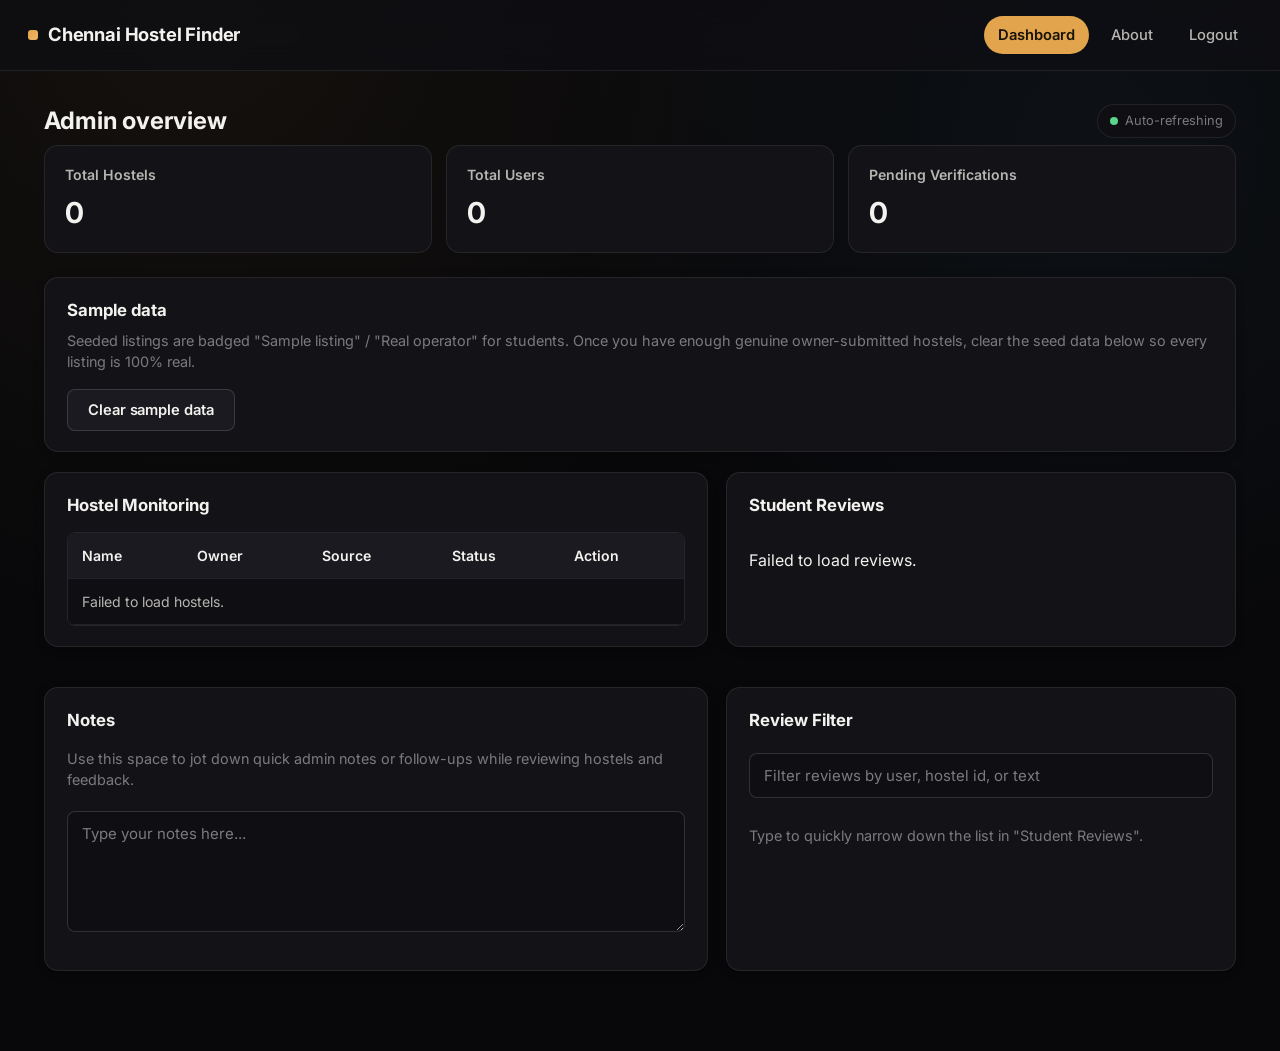
==== frontend/admin_home.html @ 79ddc71e "Push updated hostel-finder: redesigned UI, payments, real-time updates" ====
<!DOCTYPE html>
<html lang="en">
<head>
  <meta charset="UTF-8">
  <meta name="viewport" content="width=device-width, initial-scale=1.0">
  <title>Admin Dashboard | Chennai Hostel Finder</title>
  <link rel="preconnect" href="https://fonts.googleapis.com">
  <link href="https://fonts.googleapis.com/css2?family=Inter:wght@400;500;600;700;800&display=swap" rel="stylesheet">
  <link rel="stylesheet" href="style.css">
</head>
<body>
  <header>
    <h1>Chennai Hostel Finder</h1>
    <nav>
      <a href="admin_home.html" class="active">Dashboard</a>
      <a href="about.html">About</a>
      <a href="login.html" onclick="logout()">Logout</a>
    </nav>
  </header>

  <main class="dashboard">
    <div class="results-bar" style="margin-bottom:6px;">
      <h2 style="color:var(--text); font-weight:700; margin:0;">Admin overview</h2>
      <span class="live-badge" id="liveBadge"><span class="live-dot"></span> Auto-refreshing</span>
    </div>
    <section class="stats">
      <div class="small-card">Total Hostels<span id="totalHostels">0</span></div>
      <div class="small-card">Total Users<span id="totalStudents">0</span></div>
      <div class="small-card">Pending Verifications<span id="pendingHostels">0</span></div>
    </section>

    <section class="admin-panel" style="display:flex; align-items:center; justify-content:space-between; gap:16px; flex-wrap:wrap;">
      <div>
        <h2 style="margin-bottom:6px;">Sample data</h2>
        <p class="muted" style="margin:0;">Seeded listings are badged "Sample listing" / "Real operator" for students. Once you have enough genuine owner-submitted hostels, clear the seed data below so every listing is 100% real.</p>
      </div>
      <button type="button" class="btn-secondary" id="clearSampleBtn">Clear sample data</button>
    </section>

    <div class="admin-layout">
      <section class="admin-panel">
        <h2>Hostel Monitoring</h2>
        <div class="hostel-table-wrapper">
          <table class="hostel-table">
            <thead>
              <tr>
                <th>Name</th>
                <th>Owner</th>
                <th>Source</th>
                <th>Status</th>
                <th>Action</th>
              </tr>
            </thead>
            <tbody id="adminHostelTable"></tbody>
          </table>
        </div>
      </section>

      <section class="admin-panel">
        <h2>Student Reviews</h2>
        <div id="adminReviewList" class="review-container">
          <p>Loading reviews...</p>
        </div>
      </section>
    </div>

    <div class="admin-layout" style="margin-top: 20px;">
      <section class="admin-panel">
        <h2>Notes</h2>
        <p class="muted">Use this space to jot down quick admin notes or follow-ups while reviewing hostels and feedback.</p>
        <textarea id="adminNotes" rows="5" placeholder="Type your notes here..."></textarea>
      </section>

      <section class="admin-panel">
        <h2>Review Filter</h2>
        <input type="text" id="adminReviewFilter" placeholder="Filter reviews by user, hostel id, or text" />
        <p class="muted">Type to quickly narrow down the list in "Student Reviews".</p>
      </section>
    </div>
  </main>

  <script src="toast.js"></script>
  <script>
    const API_BASE = "http://127.0.0.1:5000";

    function getLoggedUser(){
      const u = localStorage.getItem("user");
      return u ? JSON.parse(u) : null;
    }

    // ----------------- FETCH REVIEWS -----------------
    async function fetchAdminReviews() {
      const adminReviewList = document.getElementById("adminReviewList");
      if (!adminReviewList) return;

      try {
        const res = await fetch(`${API_BASE}/get_all_reviews`);
        const reviews = await res.json();

        adminReviewList.innerHTML = "";

        if (!reviews.length) {
          adminReviewList.innerHTML = "<p>No reviews submitted yet.</p>";
          return;
        }

        const filterInput = document.getElementById("adminReviewFilter");
        const filterText = (filterInput?.value || "").toLowerCase();

        reviews.forEach(r => {
          if (filterText) {
            const haystack = `${r.user || ''} ${r.text || ''} ${r.hostel_id || ''}`.toLowerCase();
            if (!haystack.includes(filterText)) {
              return;
            }
          }
          const statusLabel = r.status === "pending" ? "Pending" : (r.status === "approved" ? "Approved" : "Approved");
          const div = document.createElement("div");
          div.className = "review-card";
          div.innerHTML = `
            <p><strong>${r.user}</strong> rated <strong>${r.rating}</strong></p>
            <p>${r.text}</p>
            <p><em>Hostel ID: ${r.hostel_id}</em></p>
            <p>Status: ${statusLabel}</p>
            <div class="btn-group">
              ${r.status === "pending" ? `<button type="button" onclick="approveReview('${r._id}')">Approve</button>` : `<button type="button" disabled>Approved</button>`}
              <button type="button" class="btn-secondary" onclick="deleteReview('${r._id}')">Delete</button>
            </div>
          `;
          adminReviewList.appendChild(div);
        });


      } catch (err) {
        console.error("Error fetching admin reviews:", err);
        adminReviewList.innerHTML = "<p>Failed to load reviews.</p>";
      }
    }

    // ----------------- AUTO REFRESH -----------------
    fetchAdminReviews();
    setInterval(fetchAdminReviews, 5000);

    // Keep review filter live
    const reviewFilterInput = document.getElementById("adminReviewFilter");
    reviewFilterInput?.addEventListener("input", () => {
      fetchAdminReviews();
    });

    // ----------------- FETCH HOSTELS -----------------
    async function fetchAdminHostels() {
      const table = document.getElementById("adminHostelTable");
      if (!table) return;

      try {
        const res = await fetch(`${API_BASE}/get_all_hostels`);
        const hostels = await res.json();

        table.innerHTML = "";

        if (!hostels.length) {
          table.innerHTML = "<tr><td colspan='5'>No hostels found.</td></tr>";
          return;
        }

        const sourceLabel = (src) => {
          if (src === "generated_sample") return "Sample";
          if (src === "real_operator") return "Real operator";
          if (src === "owner_submitted") return "Owner submitted";
          return "Legacy";
        };

        hostels.forEach(h => {
          const tr = document.createElement("tr");
          tr.innerHTML = `
            <td>${h.name}</td>
            <td>${h.owner_name || h.owner_email || h.ownerId || '-'}</td>
            <td>${sourceLabel(h.data_source)}</td>
            <td>${h.verified ? "Verified" : "Pending"}</td>
            <td>
              <button onclick="verifyHostel('${h._id}')">Verify</button>
              <button onclick="deleteHostel('${h._id}')">Delete</button>
            </td>
          `;
          table.appendChild(tr);
        });

      } catch (err) {
        console.error("Error fetching hostels:", err);
        table.innerHTML = "<tr><td colspan='5'>Failed to load hostels.</td></tr>";
      }
    }

    // ----------------- ADMIN STATS -----------------
    async function fetchAdminStats() {
      const totalHostelsEl = document.getElementById("totalHostels");
      const totalStudentsEl = document.getElementById("totalStudents");
      const pendingHostelsEl = document.getElementById("pendingHostels");
      if (!totalHostelsEl || !totalStudentsEl || !pendingHostelsEl) return;

      try {
        const res = await fetch(`${API_BASE}/admin_stats`);
        const stats = await res.json();

        if (stats && !stats.error) {
          totalHostelsEl.textContent = stats.total_hostels ?? 0;
          totalStudentsEl.textContent = stats.total_users ?? 0;
          pendingHostelsEl.textContent = stats.pending_hostels ?? 0;
        }
      } catch (err) {
        console.error("Error fetching admin stats:", err);
      }
    }

    // ----------------- HOSTEL ACTIONS -----------------
    async function verifyHostel(hostelId) {
      try {
        const res = await fetch(`${API_BASE}/verify_hostel/${hostelId}`, { method: "POST" });
        const result = await res.json();
        if (result.success) {
          toastSuccess("Hostel verified!");
          fetchAdminHostels();
        } else {
          toastError("Failed to verify hostel.");
        }
      } catch (err) {
        console.error(err);
        toastError("Server error verifying hostel.");
      }
    }

    async function deleteHostel(hostelId) {
      try {
        const res = await fetch(`${API_BASE}/delete_hostel/${hostelId}`, { method: "DELETE" });
        const result = await res.json();
        if (result.success) {
          toastSuccess("Hostel deleted!");
          fetchAdminHostels();
        } else {
          toastError("Failed to delete hostel.");
        }
      } catch (err) {
        console.error(err);
        toastError("Server error deleting hostel.");
      }
    }

    // ----------------- REVIEW ACTIONS -----------------
    async function approveReview(reviewId) {
      try {
        const res = await fetch(`${API_BASE}/approve_review/${reviewId}`, { method: "POST" });
        const result = await res.json();
        if (result.success) {
          fetchAdminReviews();
          fetchAdminStats();
        } else {
          toastError("Failed to approve review.");
        }
      } catch (err) {
        console.error(err);
        toastError("Server error approving review.");
      }
    }

    async function deleteReview(reviewId) {
      try {
        const res = await fetch(`${API_BASE}/delete_review/${reviewId}`, { method: "DELETE" });
        const result = await res.json();
        if (result.success) {
          fetchAdminReviews();
          fetchAdminStats();
        } else {
          toastError("Failed to delete review.");
        }
      } catch (err) {
        console.error(err);
        toastError("Server error deleting review.");
      }
    }

    // ----------------- CLEAR SAMPLE DATA -----------------
    document.getElementById("clearSampleBtn")?.addEventListener("click", async () => {
      if (!confirm("Delete every sample/seed listing (not owner-submitted ones)? This can't be undone.")) return;
      try {
        const res = await fetch(`${API_BASE}/clear_sample_data`, { method: "POST" });
        const result = await res.json();
        if (result.success) {
          toastSuccess(`Cleared ${result.deleted} sample listing${result.deleted === 1 ? "" : "s"}.`);
          fetchAdminHostels();
          fetchAdminStats();
        } else {
          toastError("Failed to clear sample data.");
        }
      } catch (err) {
        console.error(err);
        toastError("Server error clearing sample data.");
      }
    });

    // ----------------- INITIAL LOAD -----------------
    fetchAdminHostels();
    fetchAdminReviews();
    fetchAdminStats();

    setInterval(fetchAdminHostels, 5000);
    setInterval(fetchAdminReviews, 5000);
    setInterval(fetchAdminStats, 10000);
  </script>
  <script src="script.js"></script>
</body>
</html>
---- frontend/style.css ----
/* ===========================================================
   Chennai Hostel Finder — Design System
   Sleek dark UI, warm accent, humanized micro-interactions
=========================================================== */

:root {
  --bg: #08080a;
  --bg-soft: #0f0f13;
  --surface: #131317;
  --surface-2: #1a1a20;
  --surface-hover: #202028;
  --border: rgba(255, 255, 255, 0.08);
  --border-strong: rgba(255, 255, 255, 0.14);

  --text: #f3f2ee;
  --text-dim: #b7b5b0;
  --text-faint: #7a7a7f;

  --accent: #e2a54d;
  --accent-hover: #f0b665;
  --accent-dim: rgba(226, 165, 77, 0.14);
  --accent-text: #191207;

  --success: #59d68b;
  --success-dim: rgba(89, 214, 139, 0.14);
  --danger: #ec6f6f;
  --danger-dim: rgba(236, 111, 111, 0.14);
  --info: #6fb8ec;

  --radius-sm: 8px;
  --radius: 14px;
  --radius-lg: 20px;
  --radius-pill: 999px;

  --shadow-sm: 0 2px 8px rgba(0, 0, 0, 0.35);
  --shadow: 0 10px 30px rgba(0, 0, 0, 0.45);
  --shadow-lg: 0 20px 60px rgba(0, 0, 0, 0.55);

  --ease: cubic-bezier(0.16, 1, 0.3, 1);
}

* { box-sizing: border-box; }

html { scroll-behavior: smooth; }

body {
  font-family: 'Inter', -apple-system, BlinkMacSystemFont, 'Segoe UI', sans-serif;
  background: var(--bg);
  background-image:
    radial-gradient(circle at 15% 0%, rgba(226, 165, 77, 0.06), transparent 45%),
    radial-gradient(circle at 85% 15%, rgba(111, 184, 236, 0.05), transparent 40%);
  background-attachment: fixed;
  color: var(--text);
  margin: 0;
  padding: 0;
  overflow-x: hidden;
  line-height: 1.5;
  -webkit-font-smoothing: antialiased;
}

::selection { background: var(--accent-dim); color: var(--accent-hover); }

a { color: inherit; }

::-webkit-scrollbar { width: 10px; height: 10px; }
::-webkit-scrollbar-track { background: transparent; }
::-webkit-scrollbar-thumb { background: var(--surface-2); border-radius: 10px; border: 2px solid var(--bg); }
::-webkit-scrollbar-thumb:hover { background: var(--surface-hover); }

@keyframes fadeIn { from { opacity: 0; } to { opacity: 1; } }
@keyframes fadeInUp { from { opacity: 0; transform: translateY(16px); } to { opacity: 1; transform: translateY(0); } }
@keyframes slideDown { from { opacity: 0; transform: translateY(-12px); } to { opacity: 1; transform: translateY(0); } }
@keyframes cardIn { from { opacity: 0; transform: translateY(14px) scale(0.98); } to { opacity: 1; transform: translateY(0) scale(1); } }
@keyframes pop { 0% { transform: scale(0.9); opacity: 0; } 100% { transform: scale(1); opacity: 1; } }
@keyframes spin { to { transform: rotate(360deg); } }
@keyframes shimmer { 0% { background-position: -400px 0; } 100% { background-position: 400px 0; } }
@keyframes livePulse { 0%, 100% { box-shadow: 0 0 0 0 rgba(89, 214, 139, 0.55); } 70% { box-shadow: 0 0 0 6px rgba(89, 214, 139, 0); } }
@keyframes float { 0%, 100% { transform: translateY(0px); } 50% { transform: translateY(-14px); } }

/* ============ HEADER / NAV ============ */
header {
  background: rgba(15, 15, 19, 0.85);
  backdrop-filter: blur(14px) saturate(140%);
  -webkit-backdrop-filter: blur(14px) saturate(140%);
  color: var(--text);
  padding: 16px 28px;
  display: flex;
  justify-content: space-between;
  align-items: center;
  border-bottom: 1px solid var(--border);
  position: sticky;
  top: 0;
  z-index: 500;
  animation: slideDown 0.5s var(--ease);
}

header h1 {
  margin: 0;
  font-size: 1.15rem;
  font-weight: 700;
  letter-spacing: -0.01em;
  display: flex;
  align-items: center;
  gap: 10px;
}

header h1::before {
  content: '';
  display: inline-block;
  width: 10px;
  height: 10px;
  border-radius: 3px;
  background: linear-gradient(135deg, var(--accent), var(--accent-hover));
}

header nav {
  display: flex;
  align-items: center;
  gap: 4px;
}

header nav a {
  color: var(--text-dim);
  margin-left: 4px;
  padding: 8px 14px;
  border-radius: var(--radius-pill);
  text-decoration: none;
  font-weight: 500;
  font-size: 0.92rem;
  transition: color 0.2s ease, background 0.2s ease;
}

header nav a:hover { color: var(--text); background: var(--surface-2); }
header nav a.active { color: var(--accent-text); background: var(--accent); font-weight: 600; }

/* ============ LAYOUT ============ */
.dashboard { max-width: 1240px; margin: 0 auto; padding: 28px 24px 60px; }
.landing { animation: fadeIn 0.4s ease-out; }

/* ============ BUTTONS ============ */
button, .btn {
  display: inline-flex;
  align-items: center;
  justify-content: center;
  gap: 8px;
  padding: 11px 20px;
  background: var(--accent);
  color: var(--accent-text);
  border: none;
  border-radius: var(--radius-sm);
  font-size: 0.92rem;
  font-family: inherit;
  font-weight: 600;
  cursor: pointer;
  transition: transform 0.15s var(--ease), box-shadow 0.15s var(--ease), background 0.15s var(--ease), opacity 0.15s ease;
  letter-spacing: -0.005em;
}

button:hover, .btn:hover { background: var(--accent-hover); transform: translateY(-1px); box-shadow: 0 6px 18px rgba(226, 165, 77, 0.25); }
button:active, .btn:active { transform: translateY(0); }
button:disabled { opacity: 0.5; cursor: not-allowed; transform: none; box-shadow: none; }

.btn-secondary, button[type="button"] {
  background: var(--surface-2);
  color: var(--text);
  border: 1px solid var(--border-strong);
}
.btn-secondary:hover, button[type="button"]:hover { background: var(--surface-hover); box-shadow: none; }

.modal button[type="submit"] { background: var(--accent); color: var(--accent-text); }
.modal button[type="button"] { background: var(--surface-2); color: var(--text-dim); }

.btn-primary { background: var(--accent); color: var(--accent-text); }
.btn-primary:hover { background: var(--accent-hover); }
.btn-outline, .btn-secondary.outline {
  background: transparent;
  color: var(--text);
  border: 1.5px solid var(--border-strong);
}
.btn-outline:hover { border-color: var(--accent); color: var(--accent-hover); background: var(--accent-dim); }

.btn-group { display: flex; gap: 8px; flex-wrap: wrap; }
.filters button { display: block; margin: 20px auto 0; min-width: 160px; }

/* ============ FORMS ============ */
input, select, textarea {
  font-family: inherit;
}

.dashboard input[type="text"],
.dashboard input[type="number"],
.dashboard input[type="email"],
.dashboard select,
.dashboard textarea,
.filters input[type="text"],
.form-group select,
.form-group textarea,
.form-group input,
.add-hostel form input,
.add-hostel form select,
.add-hostel form textarea {
  width: 100%;
  padding: 12px 14px;
  margin: 6px 0 12px;
  border-radius: var(--radius-sm);
  border: 1px solid var(--border-strong);
  background: var(--bg-soft);
  color: var(--text);
  font-size: 0.94rem;
  transition: border-color 0.2s ease, box-shadow 0.2s ease;
}

.dashboard input:focus, .dashboard select:focus, .dashboard textarea:focus,
.filters input:focus, .form-group input:focus, .form-group select:focus, .form-group textarea:focus,
.add-hostel form input:focus, .add-hostel form select:focus, .add-hostel form textarea:focus {
  outline: none;
  border-color: var(--accent);
  box-shadow: 0 0 0 3px var(--accent-dim);
}

.dashboard textarea, .form-group textarea, .add-hostel form textarea { resize: vertical; min-height: 90px; }

input::placeholder, textarea::placeholder { color: var(--text-faint); }

.form-group { margin-bottom: 14px; }
.form-group label { display: block; margin-bottom: 6px; font-weight: 600; color: var(--text-dim); font-size: 0.88rem; }

.file-field { display: flex; align-items: center; gap: 12px; margin: 6px 0 12px; }
.file-input { display: none; }
.file-input-label { cursor: pointer; margin: 0; }
.file-name { color: var(--text-faint); font-size: 0.85rem; }

/* ============ SEARCH BAR (student home) ============ */
.filters {
  background: linear-gradient(180deg, var(--surface) 0%, var(--surface) 100%);
  border: 1px solid var(--border);
  padding: 26px;
  margin: 8px 0 24px;
  border-radius: var(--radius-lg);
  box-shadow: var(--shadow);
  animation: fadeInUp 0.5s var(--ease);
}

.filters h2 { margin-top: 0; color: var(--text); text-align: left; font-size: 1.35rem; font-weight: 700; letter-spacing: -0.02em; }
.filters .sub { color: var(--text-faint); font-size: 0.9rem; margin: -8px 0 18px; }

.search-row { display: flex; gap: 10px; align-items: stretch; }
.search-row .search-input-wrap { position: relative; flex: 1; }
.search-row .search-input-wrap svg { position: absolute; left: 14px; top: 50%; transform: translateY(-50%); opacity: 0.5; pointer-events: none; }

.filters input[type="text"] {
  margin: 0;
  padding: 13px 14px 13px 40px;
  font-size: 0.98rem;
  border-radius: var(--radius-sm);
}

.near-me-btn {
  white-space: nowrap;
  background: var(--surface-2);
  color: var(--text);
  border: 1px solid var(--border-strong);
  padding: 0 18px;
}
.near-me-btn:hover { border-color: var(--info); color: var(--info); background: var(--surface-hover); box-shadow: none; }
.near-me-btn.active { background: var(--info); color: #0b1a24; border-color: var(--info); }

.location-chips { display: flex; flex-wrap: wrap; gap: 8px; margin: 14px 0 4px; }
.chip {
  display: inline-flex;
  align-items: center;
  gap: 6px;
  padding: 7px 14px;
  border: 1px solid var(--border-strong);
  border-radius: var(--radius-pill);
  background: var(--bg-soft);
  color: var(--text-dim);
  cursor: pointer;
  user-select: none;
  font-size: 0.84rem;
  font-weight: 500;
  transition: all 0.15s ease;
}
.chip:hover { border-color: var(--accent); color: var(--text); }
.chip.chip--active { border-color: var(--accent); background: var(--accent-dim); color: var(--accent-hover); }
.chip input { display: none; }

.price-filter { display: flex; align-items: center; gap: 14px; margin-top: 16px; }
.price-filter label { color: var(--text-dim); font-size: 0.88rem; font-weight: 600; white-space: nowrap; }
.filters input[type="range"] {
  flex: 1;
  accent-color: var(--accent);
  height: 4px;
}
#priceValue, .price-value {
  color: var(--accent-hover);
  font-weight: 700;
  min-width: 76px;
  text-align: right;
  font-variant-numeric: tabular-nums;
}

.results-bar { display: flex; align-items: center; justify-content: space-between; margin: 4px 0 16px; flex-wrap: wrap; gap: 10px; }
.results-count { color: var(--text-faint); font-size: 0.88rem; }
.results-count strong { color: var(--text); }

/* Live indicator */
.live-badge {
  display: inline-flex;
  align-items: center;
  gap: 7px;
  font-size: 0.8rem;
  color: var(--text-faint);
  padding: 6px 12px;
  border-radius: var(--radius-pill);
  border: 1px solid var(--border);
  background: var(--bg-soft);
}
.live-dot {
  width: 8px;
  height: 8px;
  border-radius: 50%;
  background: var(--success);
  animation: livePulse 2s infinite;
}
.live-badge.offline .live-dot { background: var(--text-faint); animation: none; }

/* ============ CARD CONTAINER / HOSTEL CARDS ============ */
.card-container {
  display: grid;
  grid-template-columns: repeat(auto-fill, minmax(280px, 1fr));
  gap: 18px;
  padding: 0;
}

.hostel-card, .card {
  background: var(--surface);
  border-radius: var(--radius);
  box-shadow: var(--shadow-sm);
  padding: 22px;
  border: 1px solid var(--border);
  transition: transform 0.25s var(--ease), box-shadow 0.25s var(--ease), border-color 0.25s var(--ease);
  animation: cardIn 0.45s var(--ease) backwards;
  position: relative;
}

.hostel-card:hover, .card:hover {
  transform: translateY(-4px);
  box-shadow: var(--shadow-lg);
  border-color: var(--border-strong);
}

.hostel-card h3, .hostel-card h4, .card h3 {
  margin: 0 0 6px;
  color: var(--text);
  font-size: 1.1rem;
  font-weight: 700;
  letter-spacing: -0.01em;
}

.hostel-card p, .card p { margin: 4px 0; color: var(--text-dim); font-size: 0.9rem; }

.hostel-card .price, .card .price {
  font-size: 1.05rem;
  font-weight: 700;
  color: var(--accent-hover);
  margin-top: 10px;
}

.card-badges { display: flex; gap: 6px; flex-wrap: wrap; margin: 10px 0 4px; }
.badge {
  font-size: 0.72rem;
  font-weight: 600;
  padding: 4px 10px;
  border-radius: var(--radius-pill);
  background: var(--surface-2);
  color: var(--text-dim);
  border: 1px solid var(--border);
}
.badge.verified { background: var(--success-dim); color: var(--success); border-color: transparent; }
.badge.pending { background: rgba(226, 165, 77, 0.14); color: var(--accent-hover); border-color: transparent; }
.badge.distance { background: rgba(111, 184, 236, 0.12); color: var(--info); border-color: transparent; }
.badge.sample { background: rgba(255, 255, 255, 0.06); color: var(--text-faint); border-color: var(--border-strong); }
.badge.operator { background: rgba(111, 184, 236, 0.1); color: var(--info); border-color: transparent; }
.badge.owner { background: var(--success-dim); color: var(--success); border-color: transparent; }

.hostel-card .view-more-btn, .card .view-more-btn { width: 100%; margin-top: 14px; }

.hostel-card .location { font-size: 0.85rem; color: var(--text-faint); display: flex; align-items: center; gap: 6px; }

/* Skeleton loading cards */
.skeleton-card {
  background: var(--surface);
  border: 1px solid var(--border);
  border-radius: var(--radius);
  padding: 22px;
  height: 168px;
}
.skeleton-line {
  height: 12px;
  border-radius: 6px;
  margin-bottom: 12px;
  background: linear-gradient(90deg, var(--surface-2) 25%, var(--surface-hover) 37%, var(--surface-2) 63%);
  background-size: 400px 100%;
  animation: shimmer 1.4s ease-in-out infinite;
}
.skeleton-line.w60 { width: 60%; }
.skeleton-line.w40 { width: 40%; }
.skeleton-line.w80 { width: 80%; }

/* ============ MODAL ============ */
.modal {
  position: fixed;
  inset: 0;
  background-color: rgba(5, 5, 7, 0.72);
  backdrop-filter: blur(6px);
  display: flex;
  justify-content: center;
  align-items: center;
  z-index: 1000;
  animation: fadeIn 0.2s ease-out;
  padding: 16px;
}

.modal.hidden { display: none; }

.modal-content {
  background: var(--surface);
  padding: 30px;
  border-radius: var(--radius-lg);
  max-width: 520px;
  width: 100%;
  max-height: 88vh;
  overflow-y: auto;
  position: relative;
  border: 1px solid var(--border-strong);
  box-shadow: var(--shadow-lg);
  animation: cardIn 0.3s var(--ease);
}

.modal .close {
  position: absolute;
  top: 16px;
  right: 18px;
  font-size: 22px;
  line-height: 1;
  cursor: pointer;
  color: var(--text-faint);
  width: 32px;
  height: 32px;
  display: flex;
  align-items: center;
  justify-content: center;
  border-radius: 50%;
  transition: color 0.2s ease, background 0.2s ease;
}
.modal .close:hover { color: var(--text); background: var(--surface-2); }

.modal h2, .modal h3 { margin-top: 0; color: var(--text); }

/* ============ REVIEWS ============ */
.review-card {
  background: var(--bg-soft);
  border-radius: var(--radius-sm);
  border: 1px solid var(--border);
  padding: 14px;
  margin-bottom: 10px;
  animation: fadeIn 0.3s ease-out;
  transition: border-color 0.2s ease;
}
.review-card:hover { border-color: var(--border-strong); }
.review-card p { margin: 3px 0; color: var(--text-dim); font-size: 0.9rem; }
.review-card strong { color: var(--text); }
.inline-success { margin: 0 0 8px; font-size: 0.9rem; color: var(--info); }
.review-container { max-height: 320px; overflow-y: auto; padding-right: 4px; }

/* ============ LOGIN / REGISTER ============ */
.login-container {
  max-width: 400px;
  margin: 90px auto;
  padding: 34px;
  background: var(--surface);
  border-radius: var(--radius-lg);
  border: 1px solid var(--border);
  box-shadow: var(--shadow-lg);
  animation: fadeInUp 0.5s var(--ease);
}

.login-container h2 { text-align: center; color: var(--text); margin: 0 0 26px; font-size: 1.6rem; font-weight: 700; letter-spacing: -0.02em; }

.login-container input, .login-container select {
  width: 100%;
  margin: 10px 0;
  padding: 13px 14px;
  border-radius: var(--radius-sm);
  border: 1px solid var(--border-strong);
  font-size: 0.95rem;
  background: var(--bg-soft);
  color: var(--text);
  transition: border-color 0.2s ease, box-shadow 0.2s ease;
}

.login-container input:focus, .login-container select:focus {
  outline: none;
  border-color: var(--accent);
  box-shadow: 0 0 0 3px var(--accent-dim);
}

.login-container button { width: 100%; margin: 14px 0 0; padding: 13px; font-size: 0.98rem; }
.login-container p { text-align: center; margin-top: 20px; color: var(--text-faint); font-size: 0.9rem; }
.login-container a { color: var(--accent); text-decoration: none; font-weight: 600; }
.login-container a:hover { color: var(--accent-hover); text-decoration: underline; }

/* ============ ADMIN ============ */
.stats { display: grid; grid-template-columns: repeat(auto-fit, minmax(220px, 1fr)); gap: 14px; margin-bottom: 24px; }

.small-card {
  background: var(--surface);
  border: 1px solid var(--border);
  border-radius: var(--radius);
  padding: 18px 20px;
  color: var(--text-dim);
  font-size: 0.88rem;
  font-weight: 600;
}
.small-card span { display: block; font-size: 1.8rem; font-weight: 700; color: var(--text); margin-top: 6px; }

.admin-layout { display: grid; grid-template-columns: 1.3fr 1fr; gap: 18px; }
@media (max-width: 900px) { .admin-layout { grid-template-columns: 1fr; } }

.admin-panel {
  background: var(--surface);
  border-radius: var(--radius);
  border: 1px solid var(--border);
  padding: 20px 22px;
  box-shadow: var(--shadow-sm);
  margin-bottom: 20px;
}

.admin-panel h2 { margin: 0 0 14px; font-size: 1.05rem; color: var(--text); font-weight: 700; }

.hostel-table-wrapper { max-height: 340px; overflow-y: auto; border-radius: var(--radius-sm); border: 1px solid var(--border); }
.hostel-table { width: 100%; border-collapse: collapse; background: var(--bg-soft); }
.hostel-table th, .hostel-table td { padding: 12px 14px; border-bottom: 1px solid var(--border); color: var(--text-dim); font-size: 0.88rem; text-align: left; }
.hostel-table th { background: var(--surface-2); color: var(--text); font-weight: 600; position: sticky; top: 0; }
.hostel-table tr:hover { background: var(--surface-2); }
.hostel-table td button { padding: 6px 12px; font-size: 0.78rem; }

/* ============ ADD HOSTEL ============ */
.add-hostel { max-width: 640px; }
.add-hostel form button { margin-top: 6px; }

/* ============ HERO / LANDING ============ */
.hero {
  background:
    radial-gradient(circle at 20% 20%, rgba(226, 165, 77, 0.09), transparent 40%),
    radial-gradient(circle at 80% 0%, rgba(111, 184, 236, 0.08), transparent 40%),
    var(--bg-soft);
  color: var(--text);
  padding: 110px 20px 90px;
  text-align: center;
  border-bottom: 1px solid var(--border);
  animation: fadeIn 0.8s ease-out;
}

.hero-content h2 {
  font-size: clamp(2rem, 4.5vw, 3.1rem);
  margin: 0 0 18px;
  font-weight: 800;
  color: var(--text);
  letter-spacing: -0.03em;
  animation: fadeInUp 0.7s var(--ease);
}

.hero-content p {
  font-size: 1.08rem;
  margin: 0 auto 34px;
  max-width: 600px;
  line-height: 1.65;
  color: var(--text-dim);
  animation: fadeInUp 0.8s var(--ease);
}

.cta-buttons { display: flex; gap: 12px; justify-content: center; flex-wrap: wrap; animation: fadeInUp 0.9s var(--ease); }
.cta-buttons .btn { padding: 13px 26px; font-size: 0.98rem; }

.map-container { margin: 24px 0; }
.map-container h2 { color: var(--text); margin-bottom: 14px; font-weight: 700; }
.map-iframe { width: 100%; height: 380px; border: 0; border-radius: var(--radius-lg); box-shadow: var(--shadow); }

/* ============ FEATURES ============ */
.features { padding: 70px 20px; background: var(--bg); }
.features h2, .roles h2 { text-align: center; font-size: 1.9rem; font-weight: 700; color: var(--text); margin-bottom: 44px; letter-spacing: -0.02em; }
.features-grid { display: grid; grid-template-columns: repeat(auto-fit, minmax(240px, 1fr)); gap: 20px; max-width: 1140px; margin: 0 auto; }

.feature-card {
  background: var(--surface);
  padding: 30px 24px;
  text-align: left;
  border-radius: var(--radius);
  border: 1px solid var(--border);
  transition: transform 0.25s var(--ease), border-color 0.25s var(--ease);
  animation: cardIn 0.5s var(--ease) backwards;
}
.feature-card:hover { transform: translateY(-5px); border-color: var(--border-strong); }

.feature-icon {
  width: 42px;
  height: 42px;
  display: flex;
  align-items: center;
  justify-content: center;
  border-radius: 10px;
  background: var(--accent-dim);
  color: var(--accent-hover);
  font-weight: 700;
  font-size: 0.85rem;
  margin-bottom: 16px;
}

.feature-card h3 { color: var(--text); margin: 0 0 8px; font-size: 1.05rem; font-weight: 700; }
.feature-card p { color: var(--text-dim); margin: 0; font-size: 0.92rem; line-height: 1.55; }

/* ============ ROLES ============ */
.roles { padding: 70px 20px 90px; background: var(--bg-soft); border-top: 1px solid var(--border); }
.roles-grid { display: grid; grid-template-columns: repeat(auto-fit, minmax(280px, 1fr)); gap: 20px; max-width: 900px; margin: 0 auto; }

.role-card {
  background: var(--surface);
  padding: 42px 32px;
  text-align: center;
  border-radius: var(--radius-lg);
  border: 1px solid var(--border);
  transition: border-color 0.25s ease, transform 0.25s ease;
}
.role-card:hover { border-color: var(--accent); transform: translateY(-6px); }
.role-card h3 { color: var(--text); font-weight: 700; margin: 0 0 10px; }
.role-card p { color: var(--text-dim); margin: 0 0 22px; font-size: 0.94rem; }

/* ============ FOOTER ============ */
footer { background: var(--bg-soft); color: var(--text-faint); text-align: center; padding: 26px; border-top: 1px solid var(--border); }
footer p { margin: 0; font-size: 0.88rem; }

.muted { color: var(--text-faint); font-size: 0.9rem; }
.hint-text { text-align: center; color: var(--text-faint); padding: 40px 20px; }

/* ============ ABOUT PAGE ============ */
.about-hero {
  background: radial-gradient(circle at 50% 0%, rgba(226, 165, 77, 0.1), transparent 55%), var(--bg-soft);
  padding: 70px 20px;
  text-align: center;
  border-radius: var(--radius-lg);
  border: 1px solid var(--border);
  margin-bottom: 30px;
}
.about-hero h2 { font-size: 2rem; font-weight: 800; letter-spacing: -0.02em; color: var(--text); }
.about-hero p { color: var(--text-dim); }

.about-section { margin: 22px 0; padding: 30px; background: var(--surface); border: 1px solid var(--border); border-radius: var(--radius); animation: fadeInUp 0.5s var(--ease); }
.about-section h2 { margin-top: 0; color: var(--accent-hover) !important; font-weight: 700; }
.about-section p { color: var(--text-dim) !important; line-height: 1.7; }

.stats-grid { display: grid; grid-template-columns: repeat(auto-fit, minmax(180px, 1fr)); gap: 16px; margin: 26px 0; }
.stat-card { background: var(--bg-soft); border: 1px solid var(--border); border-radius: var(--radius); padding: 22px; text-align: center; transition: transform 0.2s ease, border-color 0.2s ease; }
.stat-card:hover { transform: translateY(-4px); border-color: var(--accent); }
.stat-number { font-size: 2.1rem; font-weight: 800; color: var(--accent-hover); display: block; }
.stat-label { color: var(--text-dim); margin-top: 6px; font-size: 0.88rem; }

.feature-list { list-style: none; padding: 0; }
.feature-list li { padding: 16px 18px; margin: 10px 0; background: var(--bg-soft); border-left: 3px solid var(--accent); border-radius: 0 var(--radius-sm) var(--radius-sm) 0; transition: transform 0.2s ease, background 0.2s ease; color: var(--text-dim) !important; }
.feature-list li:hover { transform: translateX(6px); background: var(--surface-2); }
.feature-list strong { color: var(--accent-hover) !important; }

.tech-stack { display: flex; flex-wrap: wrap; gap: 12px; margin: 20px 0; }
.tech-item { background: var(--bg-soft); border: 1px solid var(--border); padding: 10px 18px; border-radius: var(--radius-pill); transition: all 0.2s ease; color: var(--text-dim); font-size: 0.88rem; font-weight: 500; }
.tech-item:hover { border-color: var(--accent); color: var(--text); transform: translateY(-2px); }

.floating { animation: float 3.5s ease-in-out infinite; }

/* ============ TOASTS ============ */
#toast-root {
  position: fixed;
  bottom: 24px;
  right: 24px;
  z-index: 3000;
  display: flex;
  flex-direction: column;
  gap: 10px;
  max-width: 340px;
}

.toast {
  background: var(--surface-2);
  border: 1px solid var(--border-strong);
  border-radius: var(--radius-sm);
  padding: 13px 16px;
  color: var(--text);
  font-size: 0.88rem;
  box-shadow: var(--shadow);
  display: flex;
  align-items: center;
  gap: 10px;
  animation: pop 0.25s var(--ease);
}
.toast.success { border-left: 3px solid var(--success); }
.toast.error { border-left: 3px solid var(--danger); }
.toast.info { border-left: 3px solid var(--info); }
.toast .toast-close { margin-left: auto; cursor: pointer; color: var(--text-faint); font-size: 1rem; }

/* ============ PAYMENT PAGE ============ */
.payment-wrap { max-width: 720px; margin: 44px auto; padding: 30px; background: var(--surface); border: 1px solid var(--border); border-radius: var(--radius-lg); box-shadow: var(--shadow-lg); }
.payment-header { display: flex; align-items: center; justify-content: space-between; margin-bottom: 18px; }
.payment-header h2 { margin: 0; color: var(--text); display: flex; gap: 10px; align-items: center; font-size: 1.3rem; }
.demo-tag { font-size: 0.7rem; font-weight: 700; letter-spacing: 0.04em; text-transform: uppercase; color: var(--accent-hover); background: var(--accent-dim); padding: 4px 10px; border-radius: var(--radius-pill); }

.steps { display: flex; gap: 10px; margin: 6px 0 22px; }
.step { flex: 1; text-align: center; font-size: 0.78rem; font-weight: 600; color: var(--text-faint); padding: 9px 10px; border: 1px solid var(--border); border-radius: var(--radius-pill); background: var(--bg-soft); transition: all 0.2s ease; }
.step--active { color: var(--accent-text); border-color: var(--accent); background: var(--accent); }
.step--done { color: var(--success); border-color: transparent; background: var(--success-dim); }

.summary { display: grid; grid-template-columns: 1fr auto; gap: 10px; align-items: center; padding: 18px; background: var(--bg-soft); border: 1px solid var(--border); border-radius: var(--radius); }
.summary div div { margin: 3px 0; color: var(--text-dim); font-size: 0.9rem; }
.summary strong { color: var(--text); }
.amt-badge { background: var(--accent-dim); color: var(--accent-hover); padding: 8px 14px; border-radius: var(--radius-pill); font-weight: 700; font-size: 1.05rem; }

.pane { background: var(--bg-soft); border: 1px solid var(--border); border-radius: var(--radius); padding: 20px; margin-top: 18px; }
.chips { display: flex; gap: 8px; flex-wrap: wrap; }

.input-label { font-size: 0.8rem; color: var(--text-faint); margin-bottom: 6px; font-weight: 600; }
.input {
  width: 100%;
  padding: 12px 14px;
  background: var(--surface);
  color: var(--text);
  border: 1px solid var(--border-strong);
  border-radius: var(--radius-sm);
  font-size: 0.94rem;
  transition: border-color 0.2s ease, box-shadow 0.2s ease;
}
.input:focus { outline: none; border-color: var(--accent); box-shadow: 0 0 0 3px var(--accent-dim); }
.grid-2 { display: grid; grid-template-columns: 1fr 1fr; gap: 12px; }
@media (max-width: 640px) { .grid-2 { grid-template-columns: 1fr; } }

.gateway { margin-top: 20px; padding: 20px; background: var(--bg-soft); border: 1px solid var(--border); border-radius: var(--radius); }
.progress { height: 8px; background: var(--surface-2); border-radius: var(--radius-pill); overflow: hidden; }
.bar { height: 100%; width: 0%; background: linear-gradient(90deg, var(--accent), var(--accent-hover)); transition: width 0.4s ease; }

.row { display: flex; gap: 12px; align-items: center; }
.row > * { flex: 1; }
.actions { justify-content: flex-end; }
.right { text-align: right; }
.center { text-align: center; }
.success { color: var(--success); font-weight: 700; font-size: 1.1rem; }
.danger { color: var(--danger); }
.spinner { width: 16px; height: 16px; border: 2.5px solid var(--surface-2); border-top-color: var(--accent); border-radius: 50%; animation: spin 0.8s linear infinite; display: inline-block; vertical-align: middle; margin-right: 4px; }

/* Booking history */
.booking-item { background: var(--bg-soft); border: 1px solid var(--border); border-radius: var(--radius-sm); padding: 14px 16px; margin-bottom: 10px; display: flex; justify-content: space-between; align-items: center; gap: 12px; flex-wrap: wrap; }
.booking-item .b-name { color: var(--text); font-weight: 600; }
.booking-item .b-meta { color: var(--text-faint); font-size: 0.82rem; }
.booking-item .b-amt { color: var(--accent-hover); font-weight: 700; }

/* Responsive */
@media (max-width: 640px) {
  header { padding: 14px 16px; flex-wrap: wrap; gap: 10px; }
  header nav a { padding: 7px 10px; font-size: 0.85rem; }
  .dashboard { padding: 18px 14px 40px; }
  .search-row { flex-direction: column; }
  .card-container { grid-template-columns: 1fr; }
}
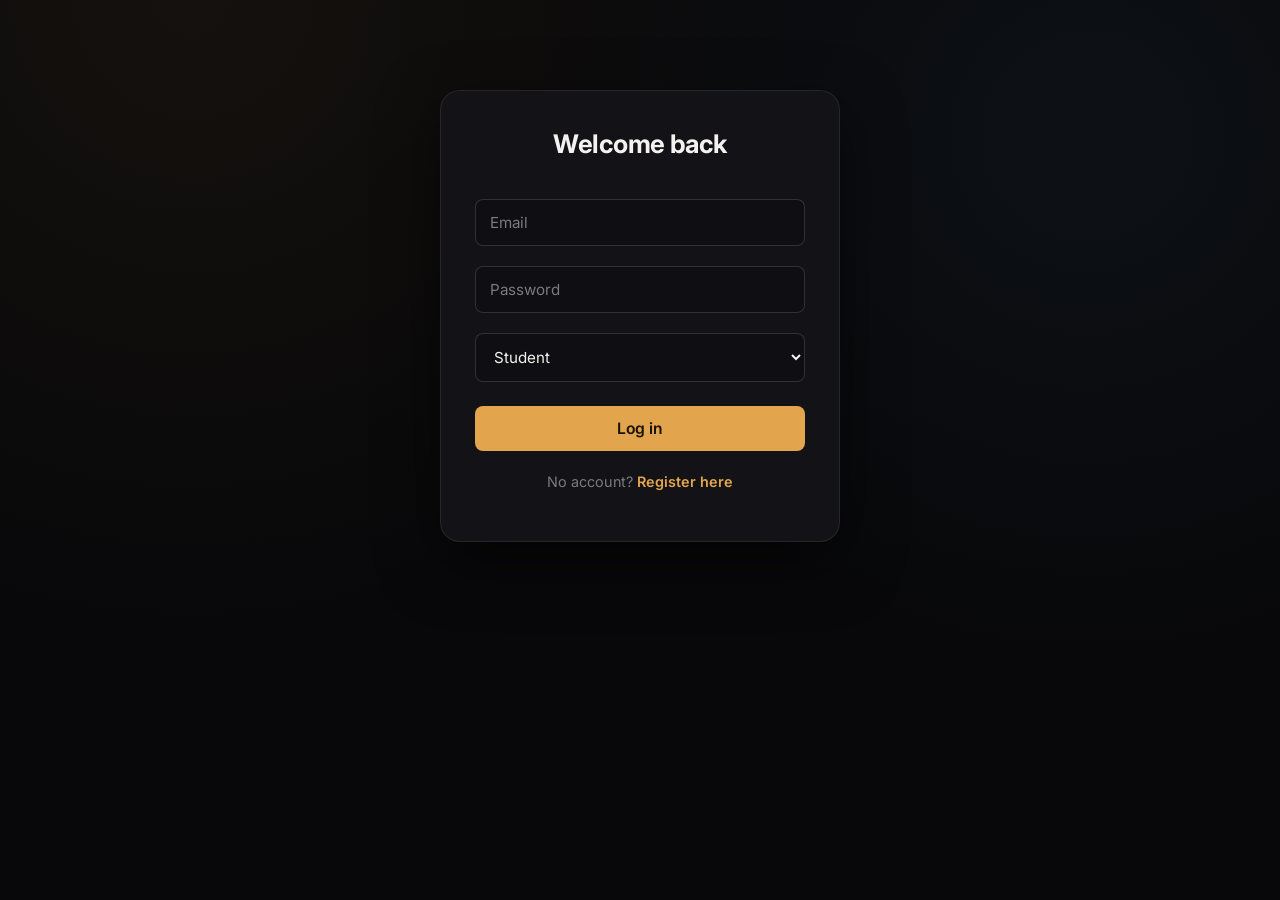
==== commit 3e83a220: "Remove MongoDB dependency, add real admin auth, clean up code and copy" ====
--- a/frontend/admin_home.html
+++ b/frontend/admin_home.html
@@ -88,13 +88,45 @@
       return u ? JSON.parse(u) : null;
     }
 
+    function authHeaders() {
+      const token = localStorage.getItem("token");
+      return token ? { "Authorization": `Bearer ${token}` } : {};
+    }
+
+    // A token in localStorage only proves someone has *a* token, not that
+    // it's still valid or actually belongs to an admin — the server is
+    // the source of truth. This page will not load any admin data until
+    // /whoami confirms the token checks out server-side.
+    async function requireAdminOrRedirect() {
+      const token = localStorage.getItem("token");
+      if (!token) {
+        window.location.href = "login.html";
+        return false;
+      }
+      try {
+        const res = await fetch(`${API_BASE}/whoami`, { headers: authHeaders() });
+        const data = await res.json();
+        if (!res.ok || !data.authenticated || data.role !== "admin") {
+          localStorage.removeItem("user");
+          localStorage.removeItem("token");
+          window.location.href = "login.html";
+          return false;
+        }
+        return true;
+      } catch (err) {
+        console.error("Could not verify admin session:", err);
+        window.location.href = "login.html";
+        return false;
+      }
+    }
+
     // ----------------- FETCH REVIEWS -----------------
     async function fetchAdminReviews() {
       const adminReviewList = document.getElementById("adminReviewList");
       if (!adminReviewList) return;
 
       try {
-        const res = await fetch(`${API_BASE}/get_all_reviews`);
+        const res = await fetch(`${API_BASE}/get_all_reviews`, { headers: authHeaders() });
         const reviews = await res.json();
 
         adminReviewList.innerHTML = "";
@@ -137,10 +169,6 @@
       }
     }
 
-    // ----------------- AUTO REFRESH -----------------
-    fetchAdminReviews();
-    setInterval(fetchAdminReviews, 5000);
-
     // Keep review filter live
     const reviewFilterInput = document.getElementById("adminReviewFilter");
     reviewFilterInput?.addEventListener("input", () => {
@@ -153,7 +181,7 @@
       if (!table) return;
 
       try {
-        const res = await fetch(`${API_BASE}/get_all_hostels`);
+        const res = await fetch(`${API_BASE}/get_all_hostels`, { headers: authHeaders() });
         const hostels = await res.json();
 
         table.innerHTML = "";
@@ -199,7 +227,7 @@
       if (!totalHostelsEl || !totalStudentsEl || !pendingHostelsEl) return;
 
       try {
-        const res = await fetch(`${API_BASE}/admin_stats`);
+        const res = await fetch(`${API_BASE}/admin_stats`, { headers: authHeaders() });
         const stats = await res.json();
 
         if (stats && !stats.error) {
@@ -215,7 +243,7 @@
     // ----------------- HOSTEL ACTIONS -----------------
     async function verifyHostel(hostelId) {
       try {
-        const res = await fetch(`${API_BASE}/verify_hostel/${hostelId}`, { method: "POST" });
+        const res = await fetch(`${API_BASE}/verify_hostel/${hostelId}`, { method: "POST", headers: authHeaders() });
         const result = await res.json();
         if (result.success) {
           toastSuccess("Hostel verified!");
@@ -231,7 +259,7 @@
 
     async function deleteHostel(hostelId) {
       try {
-        const res = await fetch(`${API_BASE}/delete_hostel/${hostelId}`, { method: "DELETE" });
+        const res = await fetch(`${API_BASE}/delete_hostel/${hostelId}`, { method: "DELETE", headers: authHeaders() });
         const result = await res.json();
         if (result.success) {
           toastSuccess("Hostel deleted!");
@@ -248,7 +276,7 @@
     // ----------------- REVIEW ACTIONS -----------------
     async function approveReview(reviewId) {
       try {
-        const res = await fetch(`${API_BASE}/approve_review/${reviewId}`, { method: "POST" });
+        const res = await fetch(`${API_BASE}/approve_review/${reviewId}`, { method: "POST", headers: authHeaders() });
         const result = await res.json();
         if (result.success) {
           fetchAdminReviews();
@@ -264,7 +292,7 @@
 
     async function deleteReview(reviewId) {
       try {
-        const res = await fetch(`${API_BASE}/delete_review/${reviewId}`, { method: "DELETE" });
+        const res = await fetch(`${API_BASE}/delete_review/${reviewId}`, { method: "DELETE", headers: authHeaders() });
         const result = await res.json();
         if (result.success) {
           fetchAdminReviews();
@@ -282,7 +310,7 @@
     document.getElementById("clearSampleBtn")?.addEventListener("click", async () => {
       if (!confirm("Delete every sample/seed listing (not owner-submitted ones)? This can't be undone.")) return;
       try {
-        const res = await fetch(`${API_BASE}/clear_sample_data`, { method: "POST" });
+        const res = await fetch(`${API_BASE}/clear_sample_data`, { method: "POST", headers: authHeaders() });
         const result = await res.json();
         if (result.success) {
           toastSuccess(`Cleared ${result.deleted} sample listing${result.deleted === 1 ? "" : "s"}.`);
@@ -298,13 +326,18 @@
     });
 
     // ----------------- INITIAL LOAD -----------------
-    fetchAdminHostels();
-    fetchAdminReviews();
-    fetchAdminStats();
-
-    setInterval(fetchAdminHostels, 5000);
-    setInterval(fetchAdminReviews, 5000);
-    setInterval(fetchAdminStats, 10000);
+    (async () => {
+      const ok = await requireAdminOrRedirect();
+      if (!ok) return;
+
+      fetchAdminHostels();
+      fetchAdminReviews();
+      fetchAdminStats();
+
+      setInterval(fetchAdminHostels, 5000);
+      setInterval(fetchAdminReviews, 5000);
+      setInterval(fetchAdminStats, 10000);
+    })();
   </script>
   <script src="script.js"></script>
 </body>
